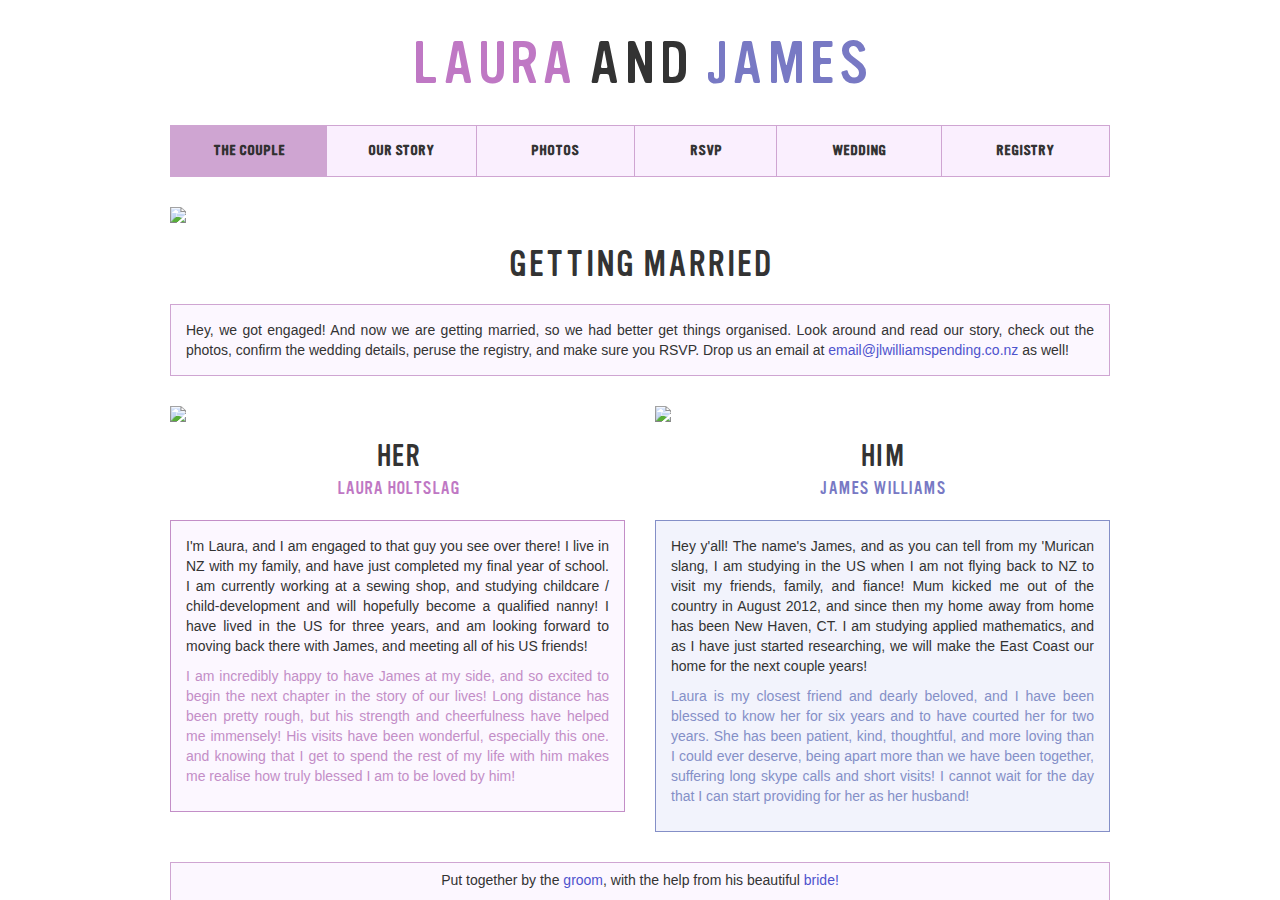
==== index.html @ 0e84dbf3 "initial commit ignoring txt, jpg, and record" ====
<!DOCTYPE html>
<html lang="en">
  <head>
  
  <!-- standard head -->
    <meta charset="utf-8">
    <title>Laura Holtslag ♥ James Williams </title>
    <meta name="viewport" content="width=device-width, initial-scale=1.0">
    <meta name="description" content="">
    <meta name="author" content="">
    <link rel="shortcut icon" href="../../assets/ico/favicon.png">

    <!-- bootstrap core CSS -->
    <link href="./css/libs/bootstrap-3.0.0.css" rel="stylesheet">
    
    <!-- custom styles for this template -->
    <link href="./css/customised/navbar.css" rel="stylesheet">
    <link href="./css/customised/body.css" rel="stylesheet">
    <link href="./css/customised/head.css" rel="stylesheet">
    <link href="./css/customised/fonts.css" rel="stylesheet">
    
    <link href="./css/customised/margins.css" rel="stylesheet">
    
    <style type="text/css"></style>
    
    <!-- google analytics js -->
    
    <script>
      (function(i,s,o,g,r,a,m){i['GoogleAnalyticsObject']=r;i[r]=i[r]||function(){
      (i[r].q=i[r].q||[]).push(arguments)},i[r].l=1*new Date();a=s.createElement(o),
      m=s.getElementsByTagName(o)[0];a.async=1;a.src=g;m.parentNode.insertBefore(a,m)
      })(window,document,'script','//www.google-analytics.com/analytics.js','ga');

      ga('create', 'UA-47447578-1', 'jlwilliamspending.co.nz');
      ga('send', 'pageview');

    </script>

    <script type="text/javascript">

      var _gaq = _gaq || [];
      _gaq.push(['_setAccount', 'UA-47447578-2']);
      _gaq.push(['_trackPageview']);

      (function() {
        var ga = document.createElement('script'); ga.type = 'text/javascript'; ga.async = true;
        ga.src = ('https:' == document.location.protocol ? 'https://ssl' : 'http://www') + '.google-analytics.com/ga.js';
        var s = document.getElementsByTagName('script')[0]; s.parentNode.insertBefore(ga, s);
      })();

    </script>

  </head>

  <body>
    <div id="wrap">
      
      <!-- header container -->
      <div class="container">
        
        <!-- header text and images -->
        <div class="head" id="head"><a href="./index.html">
          <p class="head-name no-margined hidden-xs">
            <span class="vinyl">
            <span class="text-girl">LAURA</span>
            <span class="text-normal">AND</span>
            <span class="text-guy">JAMES</span>
            </span>
          </p>
          <p class="head-name no-margined visible-xs">
            <span class="vinyl">
            <span class="text-girl">LAURA</span>
            <span class="text-normal">&</span>
            <span class="text-guy">JAMES</span>
            </span>
          </p>
        </a></div>
        
        <!-- static navbar -->
        <div class="navbar navbar-default">
          <div class="navbar-header">
            <button type="button" class="navbar-toggle" data-toggle="collapse" data-target=".navbar-collapse">
              <span class="icon-bar"></span>
              <span class="icon-bar"></span>
              <span class="icon-bar"></span>
            </button>
            <a class="navbar-brand navbar-label" href="./index.html">Menu</a>
          </div>
          <div class="navbar-collapse collapse">
            <!--<div class="left-detail"></div>
            <div class="right-detail"></div>-->
            <ul class="nav navbar-nav vinyl">
              <li class="active"><a href="./index.html">The Couple</a></li>
              <li><a href="./story.html">Our Story</a></li>
              <li><a href="./photos.html">Photos</a></li>
              <li><a href="./rsvp.html">RSVP</a></li>
              <li><a href="./wedding.html">Wedding</a></li>
              <li><a href="./registry.html">Registry</a></li>
            </ul>
          </div>
        </div>
        
      </div>
      
      <!-- main container -->
      <div class="container">
        
        <!-- splash image -->
        <div class="row">
          <div class="col-md-12">
            <img src="./img/background/narrow-beach-new-zealand-compressed.jpg" class="img-responsive margined">
          </div>
        </div>
        
        <!-- main text box -->
        <div class="row">
          <div class="col-md-12">
            <h1 class="no-top-margined vinyl" align="center" >Getting Married</h1>
            <div class="text-box">
              <!--<h4 class="no-top-margined vinyl" style="font-size:20px; margin-bottom:12px">Getting Married</h4>-->
              <p align="justify" class="no-bot-margined">
              Hey, we got engaged! And now we are getting married, so we had better get things organised. Look around and read our story, check out the photos, confirm the wedding details, peruse the registry, and make sure you RSVP. Drop us an email at <a href="mailto:email@jlwilliamspending.co.nz">email@jlwilliamspending.co.nz</a> as well!
              </p>
            </div>
          </div>
        </div>
        
        <!-- him and her -->
        <div class="row">
        
          <div class="col-sm-6">
            <img src="./img/photos/laura-portrait-compressed.jpg" class="img-responsive margined no-xs-top-margined">
            <div class="h-group">
              <h2 class="vinyl text-normal" align="center">Her</h2>
              <h4 class="vinyl text-girl" align="center">Laura Holtslag</h4>
            </div>
            <div class="text-box box-girl" style="border-color:#C38EC7; background-color:#FCF7FF">
              <p align="justify">
              I'm Laura, and I am engaged to that guy you see over there! I live in NZ with my family, and have just completed my final year of school. I am currently working at a sewing shop, and studying childcare / child-development and will hopefully become a qualified nanny! I have lived in the US for three years, and am looking forward to moving back there with James, and meeting all of his US friends!
              </p>
              <p align="justify" style="color:#C38EC7">
              I am incredibly happy to have James at my side, and so excited to begin the next chapter in the story of our lives! Long distance has been pretty rough, but his strength and cheerfulness have helped me immensely! His visits have been wonderful, especially this one. and knowing that I get to spend the rest of my life with him makes me realise how truly blessed I am to be loved by him!
              <p>
            </div>
          </div>
          
          <div class="divider divider-margins visible-xs"></div>
          
          <div class="col-sm-6">
            <img src="./img/photos/james-portrait-compressed.jpg" class="img-responsive margined">
            <div class="h-group">
              <h2 class="vinyl text-normal" align="center">Him</h2>
              <h4 class="vinyl text-guy" align="center">James Williams</h4>
            </div>
            <div class="text-box box-guy">
              <p align="justify">
              Hey y'all! The name's James, and as you can tell from my 'Murican slang, I am studying in the US when I am not flying back to NZ to visit my friends, family, and fiance! Mum kicked me out of the country in August 2012, and since then my home away from home has been New Haven, CT. I am studying applied mathematics, and as I have just started researching, we will make the East Coast our home for the next couple years!
              </p>
              <p align="justify" style="color:#848FC7">
              Laura is my closest friend and dearly beloved, and I have been blessed to know her for six years and to have courted her for two years. She has been patient, kind, thoughtful, and more loving than I could ever deserve, being apart more than we have been together, suffering long skype calls and short visits! I cannot wait for the day that I can start providing for her as her husband!
              </p>
            </div>
          </div>
          
        </div>
        
      </div>
      
      <div id="push"></div>
    </div>
    
    <div class="foot" id="foot">
      <div class="container">
        <p class="no-margined">Put together by the <a href="mailto:james@jlwilliamspending.co.nz">groom</a>, with the help from his beautiful <a href="mailto:laura@jlwilliamspending.co.nz">bride!</a></p>
      </div>
    <div>
    
    <!-- bootstrap core JavaScript -->
    <!-- ========================================================== -->
    <!-- placed at the end of the document so the pages load faster -->
    
    <script src="./js/libs/jquery-1.10.2.js"></script>
    <script src="./js/libs/jquery-ui-1.10.3.js"></script>
    <script src="./js/libs/bootstrap-3.0.0.js"></script>
    
  </body>
  
  
</html>
---- css/customised/navbar.css ----
/*!
 * Bootstrap v3.0.0
 * Navbar example additional padding.
 */

/*
 * purple dark   = #CFA5D2
 * purple middle = #E5CAE8
 * purple light  = #FAEFFE
 */ 

body {
  padding-top: 20px;
}

/* EXTRA COLOR */

.navbar-default {
  border-color: #CFA5D2;
  background-color: #FAEFFE;
}

.navbar-default .navbar-collapse, .navbar-default .navbar-form {
  border-color: #CFA5D2;
}

.navbar-default .navbar-nav > .active > a,
.navbar-default .navbar-nav > .active > a:hover,
.navbar-default .navbar-nav > .active > a:focus {
  color:#303030;
  background-color: #CFA5D2;
}

.navbar-default .navbar-toggle {
  border-color: #CFA5D2;
}

.navbar-default .navbar-toggle .icon-bar {
  width: 18px;
  background-color: #CFA5D2;
}

.navbar-default .navbar-toggle:hover {
  background-color: #E5CAE8;
}

.navbar-default .navbar-toggle:focus {
  background-color: #FAEFFE;
}

/*!
 * Bootstrap v3.0.0
 * Margins and sizing.
 */

.navbar {
  margin-bottom: 15px;
  border-radius: 0px;
  font-size: 15px;
}

.navbar-nav {
  margin-top: 0px;
  margin-right: -15px;
  margin-bottom: 0px;
  margin-left: -15px;
}

.navbar .nav li a {
  font-weight: bold;
  color: #333333;
  -webkit-transition:color 0s;
  -webkit-transition:background-color 0s;
}

.navbar .nav li a:hover {
  background-color: #E5CAE8;
  color: #303030;
}

.navbar-brand {
  font-weight: bold;
}

.navbar-default .navbar-label {
  color: #333333;
}

@media (min-width: 768px) {

  .navbar-label {
    display: none;
  }
  .navbar-nav {
    float: none;
    margin: 0;
  }

  .navbar-collapse {
    padding-right: 0px;
    padding-left: 0px;
  }

  .navbar .nav li {
    display: table-cell;
    width: 1%;
    float: none;
  }
  
  .navbar .nav li a {
    font-weight: bold;
    text-align: center;
    border-right: 1px solid #CFA5D2;
  }
  
  .navbar .nav li:first-child a {
    border-left: 0;
  }
  .navbar .nav li:last-child a {
    border-right: 0;
  }
  
  
  /* SIDE IMAGES */
  
  .left-detail {
    margin-left: -300px;
    margin-top: -100px;
    margin-bottom: -400px;
    width: 300px;
    height: 500px;
    float: left;
  }
  
  .right-detail {
    margin-right: -300px;
    margin-top: -100px;
    margin-bottom: -400px;
    width: 300px;
    height: 500px;
    float: right;
  }
  
}

/*
 * extra sizing
 */
 
@media (max-width: 767px) {
  
  body {
    padding-top: 0px;
  }
  
  .navbar {
    margin-bottom: 0px;
  }

}
---- css/customised/body.css ----
/*!
 * Bootstrap v3.0.0
 * Body css code (under development).
 */

/* BACKGROUND IMAGE
body {
  background-image: url('../../img/background/logos-watermarked.jpg');
  background-position: center top;
}

#head {
  background-image: url('../../img/background/backdrop.jpg');
  background-repeat: no-repeat;
  background-size: 518px 120px;
  background-position: center 10px;
}
*/

/*
 * purple dark   = #CFA5D2
 * purple middle = #E5CAE8
 * purple light  = #FCF7FF
 *
 * name purple = #C38EC7
 * name blue   = #848FC7
 */ 

a {
  color:#4E53CD;
  -webkit-transition:color 0.5s;
}

a:hover {
  color: #CC2438;
  text-decoration: none;
}

h1 {
  padding-top: 7px;
  padding-bottom: 5px;
  margin-top: 15px;
  margin-bottom: 15px;
  color: #333333;
}

h2 {
  padding-top: 3px;
  margin-top: 15px;
  margin-bottom: 3px;
  color: #333333;
}

h4 {
  padding-top: 3px;
  margin-top: 3px;
  margin-bottom: 3px;
  color: #333333;
}

.h-group {
  padding-bottom:3px;
}

ul {
  padding-left: 25px;
  margin-bottom: none;
}

.img-rounded {
  border-radius: 4px;
}

.img-responsive {
  outline: 1px solid;
  outline-color: rgba(255, 255, 255, .5);
  outline-offset: -7px;
}

/*
 * image scaling for wedding
 */

 .map-container {
  position:relative;
  width: 100%;
  height: 0px;
  padding-bottom: 75%;
 }

 .map-container iframe {
  position:absolute;
  width: 100%;
  height: 100%;
  left: 0px;
  top: 0px;
  border: 1px solid #333333;
 }
 
.img-container-scaling {
  outline: 1px solid;
  outline-color: rgba(255, 255, 255, .5);
  outline-offset: -7px;
  background-position:center; 
  background-size: cover;
  background-repeat: no-repeat;
  padding-bottom: 37.38%;
  -webkit-transition:padding-bottom 0.5s;
}

.img-container-scaling:hover, .img-container-scaling:focus, .img-container-scaling:active {
  padding-bottom: 64.23%;
}
/* ----------------------------------- */

.divider {
  height: 1px;
  margin-bottom: 15px;
  border-bottom: 1px dotted;
  border-color: #CFA5D2;
}

.text-box {
  float: none;
  padding: 15px;
  /*border-radius: 4px;*/
  margin-top: 15px;
  margin-bottom: 15px;
  border: 1px solid;
  border-color: #CFA5D2;
  background-color: #FCF7FF;
}

.box-guy {
  border-color: #848FC7;
  background-color: #F2F3FC;
}

.box-girl {
  border-color: #CFA5D2;
  background-color: #FCF7FF;
}

.a-bold {
  font-weight: 800;
  color: #555555;
}

.a-bold:hover, .a-bold:focus {
  font-weight: bold;
  color: #555555;
  /*text-decoration: none;*/
}

.text-guy {
  color: #7879C4;
}

.text-normal {
  color: #333333;
}

.text-girl {
  color: #BF78C4;
}

/*
 * extra sizing
 */

@media (max-width: 767px) {
  
  h1 {
    padding-top: 0px;
    padding-bottom: 0px;
    color: #333333;
  }

  h2 {
    padding-top: 0px;
    margin-top: -2px;
    margin-bottom: -2px;
    color: #333333;
  }

  h4 {
    padding-top: 0px;
    margin-top: -px;
    margin-bottom: -2px;
    color: #333333;
  }

}
---- css/customised/head.css ----
/*!
 * Bootstrap v3.0.0
 * Header css.
 */

/*
 * purple dark   = #CFA5D2
 * purple middle = #E5CAE8
 * purple light  = #FCF7FF
 * 
 * name purple = #C38EC7
 * name blue   = #848FC7
 */ 

.head {
  font-size: 50px;
  text-align: center;
  margin-bottom: 18px;
}

.head a {
  color: black;
}

.head a:hover {
  text-decoration: none;
}

.head .head-name {
  font-size: 50px;
}

.head .head-sub {
  font-size: 25px;
}

@media (min-width: 768px) {
  .head .head-name {
    font-size: 60px;
  }

  .head .head-sub {
    font-size: 30px;
  }
}

@media (max-width: 767px) {
  .head {
    margin-bottom: 0px;
  }
}

/*!
 * Bootstrap v3.0.0
 * Footer css.
 */

.foot {
  text-align: center;
  padding-top: 7px;
  border: 1px solid;
  border-bottom: none;
  border-color: #CFA5D2;
  background-color: #FCF7FF;
}

.foot {
  display: block;
  margin-left: 15px;
  margin-right: 15px;
}

@media (min-width: 768px) {
  .foot {
    margin-left: auto;
    margin-right: auto;
    max-width: 720px;
  }
}

@media (min-width: 992px) {
  .foot {
    margin-left: auto;
    margin-right: auto;
    max-width: 940px;
  }
}

/*!
 * Bootstrap v3.0.0
 * Sticky footer css (under development).
 */

/* The html and body elements cannot have any padding or margin. */
html,
body {
  height: 100%;
}

/* Wrapper for page content to push down footer */
#wrap {
  min-height: 100%;
  height: auto !important;
  height: 100%;
  /* Negative indent footer by it's height */
  margin: 0px auto -38px;
}

/* Set the fixed height of the footer here */

#push {
  margin-top: 15px;
}

#push,
#foot {
  height: 38px;
}

@media (max-width: 481px) {
  #wrap {
    margin: 0px auto -55px;
  }
  #push,
  #foot {
    height: 55px;
  }
}

/*
@media (max-width: 427px) {
  #wrap {
    margin: 0px auto -72px;
  }

  #push,
  #foot {
    height: 72px;
  }
}
*/

@media (max-width: 767px) {
  
  #push {
    margin-top: 0px;
  }
  
}
---- css/customised/fonts.css ----
/*!
 * Additional Fonts
 */
 
@font-face {
    font-family: weatz;
    src: local(weatz), url('../../fonts/customised/SomeWeatz_with_swashes.ttf') format('truetype');
}
.weatz {
  font-family: weatz;
}
@font-face {
    font-family: vinyl;
    src: local(vinyl), url('../../fonts/customised/VinylRegular.ttf') format('truetype');
}
.vinyl {
  font-family: vinyl;
  text-transform: uppercase;
}
---- css/customised/margins.css ----
/*!
 * Bootstrap v3.0.0
 * Generic margin modification css.
 */

.margined {
  margin-top: 15px;
  margin-bottom: 15px;
}

.top-margined {
  margin-top: 15px;
}

.bot-margined {
  margin-bottom: 15px;
}

.no-margined {
  margin-top: 0px;
  margin-bottom: 0px;
}

.no-top-margined {
  margin-top: 0px;
}

.no-bot-margined {
  margin-bottom: 0px;
}

.divider-margins {
  margin-left: 15px;
  margin-right: 15px;
}

@media (min-width: 768px) {

  .double-bot-margined {
    margin-bottom: 30px;
  }
  
}

@media (max-width: 767px) {

  h1.no-top-margined {
    margin-top: -2px;
    margin-bottom: -5px;
  }
  
  h1.xs-top-margined {
    margin-top: 15px;
  }
  
  .no-xs-top-margined {
    margin-top: 0px;
  }
  
}
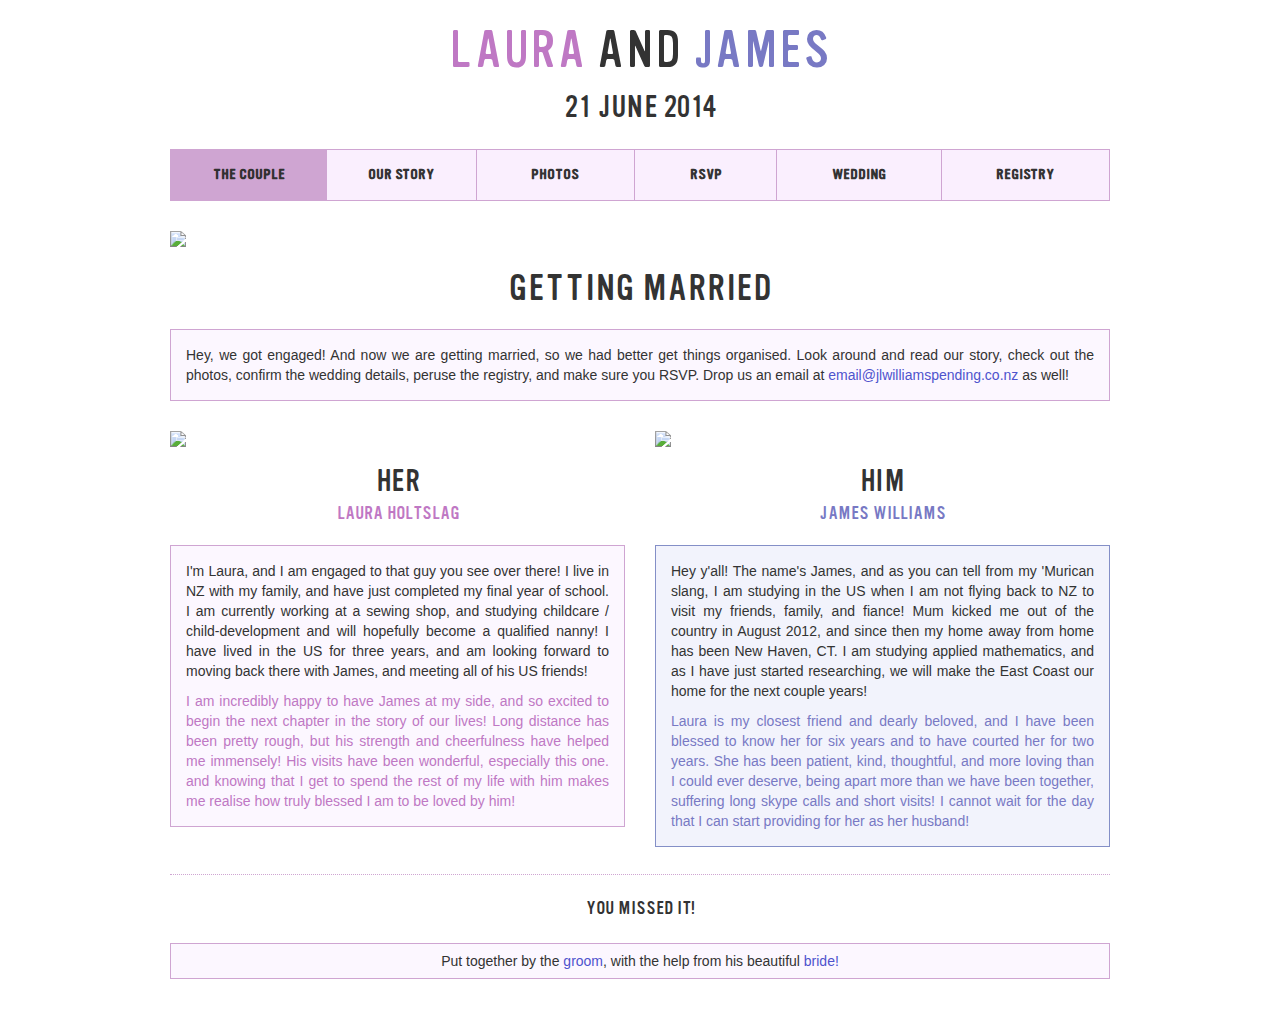
==== commit bf4358c4: "latest updates to registry and story and some css tweaking" ====
--- a/index.html
+++ b/index.html
@@ -73,8 +73,11 @@
             <span class="text-normal">&</span>
             <span class="text-guy">JAMES</span>
             </span>
+          </p></a>
+          <p class="head-sub">
+            <span class="vinyl text-normal">21 June 2014</span>
           </p>
-        </a></div>
+        </div>
         
         <!-- static navbar -->
         <div class="navbar navbar-default">
@@ -134,13 +137,13 @@
               <h2 class="vinyl text-normal" align="center">Her</h2>
               <h4 class="vinyl text-girl" align="center">Laura Holtslag</h4>
             </div>
-            <div class="text-box box-girl" style="border-color:#C38EC7; background-color:#FCF7FF">
+            <div class="text-box box-girl">
               <p align="justify">
               I'm Laura, and I am engaged to that guy you see over there! I live in NZ with my family, and have just completed my final year of school. I am currently working at a sewing shop, and studying childcare / child-development and will hopefully become a qualified nanny! I have lived in the US for three years, and am looking forward to moving back there with James, and meeting all of his US friends!
               </p>
-              <p align="justify" style="color:#C38EC7">
+              <p align="justify" class="text-girl no-bot-margined">
               I am incredibly happy to have James at my side, and so excited to begin the next chapter in the story of our lives! Long distance has been pretty rough, but his strength and cheerfulness have helped me immensely! His visits have been wonderful, especially this one. and knowing that I get to spend the rest of my life with him makes me realise how truly blessed I am to be loved by him!
-              <p>
+              </p>
             </div>
           </div>
           
@@ -156,7 +159,7 @@
               <p align="justify">
               Hey y'all! The name's James, and as you can tell from my 'Murican slang, I am studying in the US when I am not flying back to NZ to visit my friends, family, and fiance! Mum kicked me out of the country in August 2012, and since then my home away from home has been New Haven, CT. I am studying applied mathematics, and as I have just started researching, we will make the East Coast our home for the next couple years!
               </p>
-              <p align="justify" style="color:#848FC7">
+              <p align="justify" class="text-guy no-bot-margined">
               Laura is my closest friend and dearly beloved, and I have been blessed to know her for six years and to have courted her for two years. She has been patient, kind, thoughtful, and more loving than I could ever deserve, being apart more than we have been together, suffering long skype calls and short visits! I cannot wait for the day that I can start providing for her as her husband!
               </p>
             </div>
@@ -170,10 +173,17 @@
     </div>
     
     <div class="foot" id="foot">
-      <div class="container">
+      <div class="divider no-bot-margined"></div>
+      <div class="footer-h-group hidden-xs">
+        <h4 id="counter" class="vinyl text-normal"></h4>
+      </div>
+      <div class="footer-h-group visible-xs">
+        <h4 id="counter-xs" class="vinyl text-normal"></h4>
+      </div>
+      <div class="footer-text-box">
         <p class="no-margined">Put together by the <a href="mailto:james@jlwilliamspending.co.nz">groom</a>, with the help from his beautiful <a href="mailto:laura@jlwilliamspending.co.nz">bride!</a></p>
       </div>
-    <div>
+    </div>
     
     <!-- bootstrap core JavaScript -->
     <!-- ========================================================== -->
@@ -183,7 +193,13 @@
     <script src="./js/libs/jquery-ui-1.10.3.js"></script>
     <script src="./js/libs/bootstrap-3.0.0.js"></script>
     
+    <!-- counters -->
+    <script src="./js/customised/counters.js"></script>
+    
+    <script>
+      $(document).ready(startTime());
+    </script>
+    
   </body>
   
-  
 </html>--- a/css/customised/navbar.css
+++ b/css/customised/navbar.css
@@ -8,10 +8,6 @@
  * purple middle = #E5CAE8
  * purple light  = #FAEFFE
  */ 
-
-body {
-  padding-top: 20px;
-}
 
 /* EXTRA COLOR */
 
@@ -69,7 +65,9 @@
 .navbar .nav li a {
   font-weight: bold;
   color: #333333;
+  transition:color 0s;
   -webkit-transition:color 0s;
+  transition:background-color 0s;
   -webkit-transition:background-color 0s;
 }
 
@@ -149,10 +147,6 @@
  
 @media (max-width: 767px) {
   
-  body {
-    padding-top: 0px;
-  }
-  
   .navbar {
     margin-bottom: 0px;
   }
--- a/css/customised/body.css
+++ b/css/customised/body.css
@@ -28,6 +28,7 @@
 
 a {
   color:#4E53CD;
+  transition:color 0.5s;
   -webkit-transition:color 0.5s;
 }
 
@@ -105,6 +106,7 @@
   background-size: cover;
   background-repeat: no-repeat;
   padding-bottom: 37.38%;
+  transition:padding-bottom 0.5s;
   -webkit-transition:padding-bottom 0.5s;
 }
 
@@ -178,7 +180,7 @@
 
   h2 {
     padding-top: 0px;
-    margin-top: -2px;
+    margin-top: -1px;
     margin-bottom: -2px;
     color: #333333;
   }
--- a/css/customised/head.css
+++ b/css/customised/head.css
@@ -12,10 +12,22 @@
  * name blue   = #848FC7
  */ 
 
+body {
+  padding-top: 15px;
+}
+
+@media (max-width: 767px) {
+  
+  body {
+    padding-top: 0px;
+  }
+  
+}
+
 .head {
   font-size: 50px;
   text-align: center;
-  margin-bottom: 18px;
+  margin-bottom: 20px;
 }
 
 .head a {
@@ -31,22 +43,29 @@
 }
 
 .head .head-sub {
-  font-size: 25px;
-}
-
-@media (min-width: 768px) {
+  font-size: 30px;
+}
+
+/*@media (min-width: 768px) {
   .head .head-name {
-    font-size: 60px;
+    font-size: 50px;
   }
 
   .head .head-sub {
     font-size: 30px;
   }
-}
+}*/
 
 @media (max-width: 767px) {
   .head {
     margin-bottom: 0px;
+  }
+  .head .head-name {
+    font-size: 50px;
+  }
+  .head .head-sub {
+    margin-top: -10px;
+  font-size: 25px;
   }
 }
 
@@ -54,28 +73,54 @@
  * Bootstrap v3.0.0
  * Footer css.
  */
+ 
+.footer-text-box {
+  float: none;
+  padding-left: 15px;
+  padding-right: 15px;
+  padding-top: 7px;
+  padding-bottom: 7px;
+  /*border-radius: 4px;*/
+  margin-top: 15px;
+  margin-bottom: 15px;
+  border: 1px solid;
+  border-color: #CFA5D2;
+  background-color: #FCF7FF;
+}
+ 
+.footer-h-group {
+  margin-top: 15px;
+  padding-bottom:3px;
+}
+
+
+@media (min-width: 768px) {
+  .footer-h-group {
+    margin-top: 21px;
+    padding-bottom:7px;
+  }
+}
 
 .foot {
   text-align: center;
-  padding-top: 7px;
-  border: 1px solid;
-  border-bottom: none;
-  border-color: #CFA5D2;
-  background-color: #FCF7FF;
-}
-
-.foot {
   display: block;
   margin-left: 15px;
   margin-right: 15px;
 }
 
+.foot {
+  margin-bottom: 15px;
+}
+
 @media (min-width: 768px) {
   .foot {
     margin-left: auto;
     margin-right: auto;
     max-width: 720px;
   }
+  .foot {
+    margin-bottom: 30px;
+  }
 }
 
 @media (min-width: 992px) {
@@ -83,6 +128,9 @@
     margin-left: auto;
     margin-right: auto;
     max-width: 940px;
+  }
+  .foot {
+    margin-bottom: 30px;
   }
 }
 
@@ -103,47 +151,55 @@
   height: auto !important;
   height: 100%;
   /* Negative indent footer by it's height */
-  margin: 0px auto -38px;
-}
-
-/* Set the fixed height of the footer here */
+  margin: 0px auto 0px; /* -68px */
+}
+
+/* Set the fixed margin and height of the footer here */
+
+/* footer-h-group margin 21 */
+
+/* #push {
+  margin-top: 7px;
+  height: 113px;
+  margin-bottom: -116px;
+} */
 
 #push {
   margin-top: 15px;
-}
-
-#push,
-#foot {
-  height: 38px;
-}
-
-@media (max-width: 481px) {
-  #wrap {
-    margin: 0px auto -55px;
-  }
-  #push,
-  #foot {
-    height: 55px;
-  }
-}
-
-/*
-@media (max-width: 427px) {
-  #wrap {
-    margin: 0px auto -72px;
-  }
-
-  #push,
-  #foot {
-    height: 72px;
-  }
-}
-*/
+  height: 134px;
+  margin-bottom: -137px;
+}
+
+/* footer-h-group margin 15 */
+
+/* @media (max-width: 767px) {
+  #push {
+    margin-top: 0px;
+    height: 86px;
+    margin-bottom: -89px;
+  }
+}
+
+@media (max-width: 487px) {
+  #push {
+    margin-top: 0px;
+    height: 106px;
+    margin-bottom: -109px;
+  }
+} */
 
 @media (max-width: 767px) {
-  
-  #push {
-    margin-top: 0px;
-  }
-  
+  #push {
+    margin-top: 0px;
+    height: 101px;
+    margin-bottom: -104px;
+  }
+}
+
+@media (max-width: 487px) {
+  #push {
+    margin-top: 0px;
+    height: 121px;
+    margin-bottom: -124px;
+  }
 }--- a/css/customised/margins.css
+++ b/css/customised/margins.css
@@ -53,8 +53,16 @@
     margin-top: 15px;
   }
   
+  h1.xs-bot-margined {
+    margin-bottom: 15px;
+  }
+  
   .no-xs-top-margined {
     margin-top: 0px;
   }
   
+  .no-xs-bot-margined {
+    margin-bottom: 0px;
+  }
+  
 }